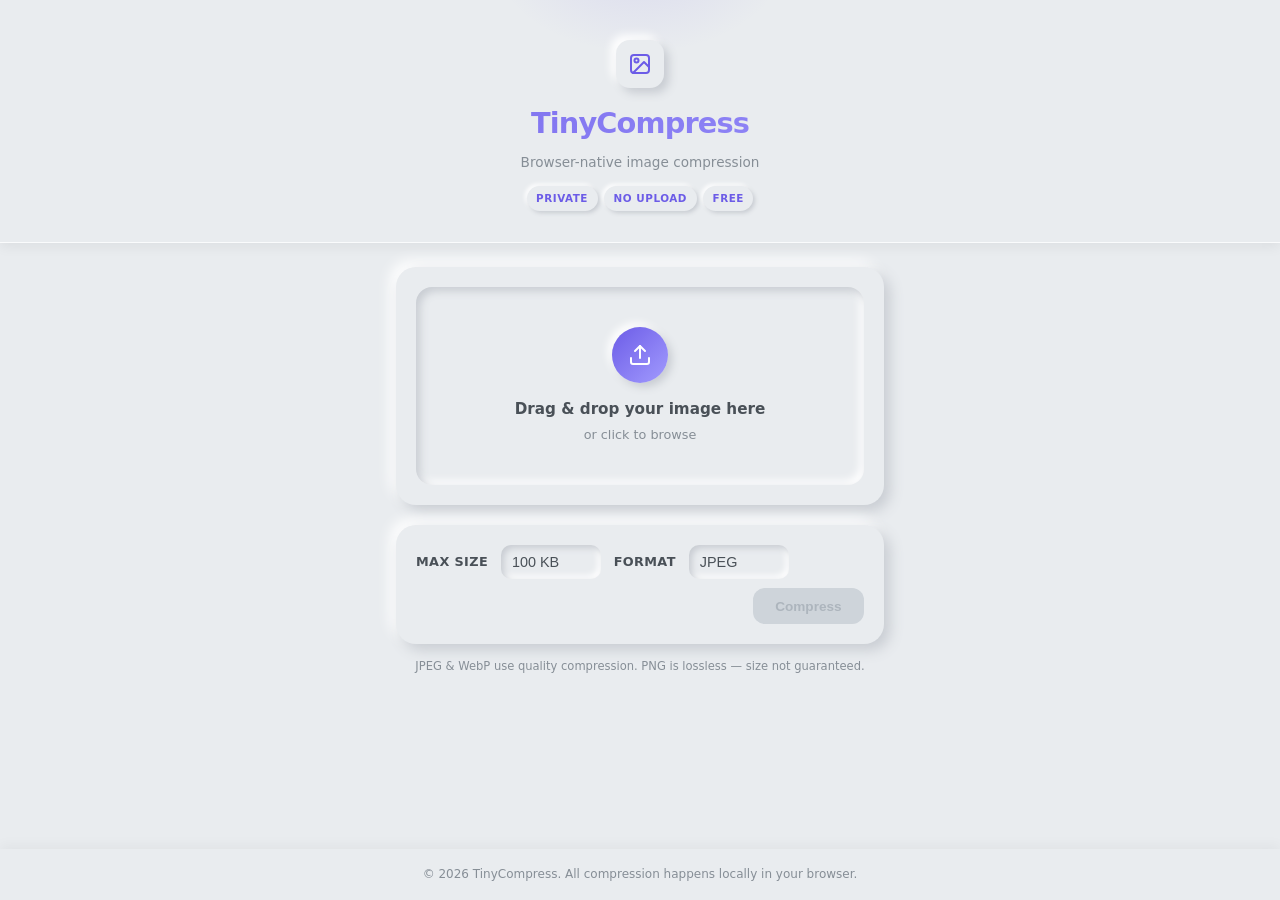
==== src/index.html @ c43d538a "add readme" ====
<!DOCTYPE html>
<html lang="en">
<head>
    <meta charset="UTF-8">
    <meta name="viewport" content="width=device-width, initial-scale=1.0">
    <title>TinyCompress - Browser Image Compression</title>
    <meta name="description" content="Compress images directly in your browser. No uploads, no servers. JPEG, WebP, PNG support with quality optimization.">
    <meta name="theme-color" content="#e9ecef">
    <link rel="icon" href="favicon.svg" type="image/svg+xml">
    <link rel="stylesheet" href="styles.css">
</head>
<body>
    <header class="header">
        <div class="header-glow"></div>
        <div class="header-content">
            <div class="logo-badge">
                <svg class="logo-icon" viewBox="0 0 24 24" width="20" height="20">
                    <rect x="3" y="3" width="18" height="18" rx="3" fill="none" stroke="currentColor" stroke-width="2"/>
                    <circle cx="8.5" cy="8.5" r="2" fill="none" stroke="currentColor" stroke-width="2"/>
                    <path d="M21 15l-5-5L5 21" fill="none" stroke="currentColor" stroke-width="2" stroke-linecap="round" stroke-linejoin="round"/>
                </svg>
            </div>
            <h1 class="logo">TinyCompress</h1>
            <p class="tagline">Browser-native image compression</p>
            <div class="header-pills">
                <span class="pill">Private</span>
                <span class="pill">No Upload</span>
                <span class="pill">Free</span>
            </div>
        </div>
    </header>

    <main class="main">
        <section class="upload-area" aria-label="Image upload">
            <div class="upload-dropzone" role="button" tabindex="0" aria-label="Drop image here or click to browse">
                <div class="dropzone-icon">
                    <svg viewBox="0 0 24 24">
                        <path d="M21 15v4a2 2 0 0 1-2 2H5a2 2 0 0 1-2-2v-4"></path>
                        <polyline points="17 8 12 3 7 8"></polyline>
                        <line x1="12" y1="3" x2="12" y2="15"></line>
                    </svg>
                </div>
                <span class="dropzone-text">Drag & drop your image here</span>
                <span class="dropzone-subtext">or click to browse</span>
            </div>
            <input type="file" id="file-input" class="file-input" accept="image/*" aria-label="Choose image file">
        </section>

        <section class="controls" aria-label="Compression settings">
            <div class="controls-row">
                <label for="target-size" class="target-size-label">Max size</label>
                <select id="target-size" class="target-size-input" aria-label="Maximum file size">
                    <option value="102400">100 KB</option>
                    <option value="256000">250 KB</option>
                    <option value="512000">500 KB</option>
                    <option value="1048576">1 MB</option>
                    <option value="2097152">2 MB</option>
                    <option value="custom">Custom</option>
                </select>
                <input type="number" id="custom-size" class="target-size-input custom-size-input" min="1" max="102400" value="100" aria-label="Custom maximum size in kilobytes" style="display:none;">
                <select id="custom-unit" class="target-size-input custom-unit-input" aria-label="Custom size unit" style="display:none;">
                    <option value="1024">KB</option>
                    <option value="1048576">MB</option>
                </select>
            </div>

            <div class="controls-row">
                <label for="output-format" class="target-size-label">Format</label>
                <select id="output-format" class="target-size-input" aria-label="Output format">
                    <option value="image/jpeg">JPEG</option>
                    <option value="image/webp">WebP</option>
                    <option value="image/png">PNG</option>
                </select>
            </div>

            <button type="button" class="compress-button" disabled aria-label="Compress image">Compress</button>
        </section>

        <p class="format-note">JPEG & WebP use quality compression. PNG is lossless — size not guaranteed.</p>

        <section class="result-area" aria-label="Compression results">
            <div class="preview-row">
                <div class="preview-card">
                    <h3 class="preview-title">Original</h3>
                    <div class="preview-box">
                        <img src="" alt="Original image" class="preview-image original-preview" style="display:none;">
                    </div>
                    <p class="preview-size original-size">-</p>
                </div>
                <div class="preview-card">
                    <h3 class="preview-title">Compressed</h3>
                    <div class="preview-box">
                        <img src="" alt="Compressed image" class="preview-image compressed-preview" style="display:none;">
                        <div class="preview-placeholder">Compress first</div>
                    </div>
                    <p class="preview-size final-size">-</p>
                </div>
            </div>

            <div class="file-info">
                <p class="info-item">Reduction: <span class="reduction-percent">-</span></p>
            </div>

            <button type="button" class="download-button" disabled aria-label="Download compressed image">
                <svg class="download-icon" viewBox="0 0 24 24" width="18" height="18">
                    <path d="M21 15v4a2 2 0 0 1-2 2H5a2 2 0 0 1-2-2v-4" fill="none" stroke="currentColor" stroke-width="2" stroke-linecap="round" stroke-linejoin="round"/>
                    <polyline points="7 10 12 15 17 10" fill="none" stroke="currentColor" stroke-width="2" stroke-linecap="round" stroke-linejoin="round"/>
                    <line x1="12" y1="15" x2="12" y2="3" fill="none" stroke="currentColor" stroke-width="2" stroke-linecap="round" stroke-linejoin="round"/>
                </svg>
                Download
            </button>
        </section>
    </main>

    <footer class="footer">
        <p>&copy; 2026 TinyCompress. All compression happens locally in your browser.</p>
    </footer>
    <script src="app.js"></script>
</body>
</html>
---- src/styles.css ----
/* Reset */
*,
*::before,
*::after {
    margin: 0;
    padding: 0;
    box-sizing: border-box;
}

/* Base */
body {
    font-family: 'Inter', system-ui, -apple-system, sans-serif;
    line-height: 1.6;
    color: #44475a;
    background: #e9ecef;
    min-height: 100vh;
    display: flex;
    flex-direction: column;
    -webkit-font-smoothing: antialiased;
}

/* Header */
.header {
    background: #e9ecef;
    padding: 2.5rem 1.5rem 2rem;
    text-align: center;
    position: relative;
    overflow: hidden;
    box-shadow:
        0 4px 12px rgba(0, 0, 0, 0.06),
        inset 0 -1px 0 rgba(255, 255, 255, 0.8);
    animation: slideDown 0.6s cubic-bezier(0.22, 1, 0.36, 1) both;
}

.header-glow {
    position: absolute;
    top: -60%;
    left: 50%;
    transform: translateX(-50%);
    width: 300px;
    height: 200px;
    background: radial-gradient(ellipse, rgba(108, 92, 231, 0.12) 0%, transparent 70%);
    pointer-events: none;
}

.header-content {
    position: relative;
    z-index: 1;
}

@keyframes slideDown {
    from {
        opacity: 0;
        transform: translateY(-20px);
    }
}

.logo-badge {
    width: 48px;
    height: 48px;
    margin: 0 auto 0.75rem;
    background: #e9ecef;
    border-radius: 14px;
    display: flex;
    align-items: center;
    justify-content: center;
    box-shadow:
        5px 5px 10px #c8ccd2,
        -5px -5px 10px #ffffff;
    animation: badgePulse 3s ease-in-out infinite;
}

@keyframes badgePulse {
    0%, 100% { box-shadow: 5px 5px 10px #c8ccd2, -5px -5px 10px #ffffff; }
    50% { box-shadow: 3px 3px 6px #c8ccd2, -3px -3px 6px #ffffff; }
}

.logo-icon {
    width: 24px;
    height: 24px;
    color: #6c5ce7;
}

.logo {
    font-size: 1.8rem;
    font-weight: 800;
    letter-spacing: -0.03em;
    margin-bottom: 0.35rem;
    background: linear-gradient(135deg, #6c5ce7 0%, #a29bfe 50%, #6c5ce7 100%);
    background-size: 200% auto;
    -webkit-background-clip: text;
    -webkit-text-fill-color: transparent;
    background-clip: text;
    animation: shimmer 4s ease-in-out infinite;
}

@keyframes shimmer {
    0%, 100% { background-position: 0% center; }
    50% { background-position: 200% center; }
}

.tagline {
    font-size: 0.85rem;
    font-weight: 500;
    color: #868e96;
    margin-bottom: 0.8rem;
}

.header-pills {
    display: flex;
    justify-content: center;
    gap: 0.4rem;
}

.pill {
    font-size: 0.65rem;
    font-weight: 600;
    text-transform: uppercase;
    letter-spacing: 0.05em;
    color: #6c5ce7;
    padding: 0.25rem 0.6rem;
    background: #e9ecef;
    border-radius: 20px;
    box-shadow:
        2px 2px 4px #c8ccd2,
        -2px -2px 4px #ffffff;
}

/* Main */
.main {
    flex: 1;
    width: 100%;
    max-width: 520px;
    margin: 0 auto;
    padding: 1.5rem 1rem;
    display: flex;
    flex-direction: column;
    gap: 1.25rem;
}

/* Neumorphism Card */
.upload-area,
.controls,
.result-area {
    background: #e9ecef;
    border-radius: 20px;
    padding: 1.25rem;
    box-shadow:
        6px 6px 14px #c8ccd2,
        -6px -6px 14px #ffffff;
    animation: cardIn 0.5s cubic-bezier(0.22, 1, 0.36, 1) both;
}

.upload-area { animation-delay: 0.1s; }
.controls { animation-delay: 0.2s; }
.result-area { animation-delay: 0.3s; }

@keyframes cardIn {
    from {
        opacity: 0;
        transform: translateY(16px) scale(0.98);
    }
}

/* Upload dropzone */
.upload-dropzone {
    background: #e9ecef;
    border: none;
    border-radius: 16px;
    padding: 2.5rem 1rem;
    text-align: center;
    cursor: pointer;
    box-shadow:
        inset 4px 4px 8px #c8ccd2,
        inset -4px -4px 8px #ffffff;
    transition:
        box-shadow 0.4s cubic-bezier(0.22, 1, 0.36, 1),
        background 0.4s cubic-bezier(0.22, 1, 0.36, 1),
        transform 0.4s cubic-bezier(0.22, 1, 0.36, 1);
}

.upload-dropzone:hover {
    background: #eef0f4;
    transform: scale(1.005);
}

.upload-dropzone:active {
    transform: scale(0.995);
}

.upload-dropzone.dragover {
    background: #e4f0ff;
    box-shadow:
        inset 6px 6px 12px #b8c0cc,
        inset -6px -6px 12px #ffffff;
    transform: scale(0.99);
}

.dropzone-icon {
    width: 56px;
    height: 56px;
    margin: 0 auto 0.9rem;
    background: linear-gradient(135deg, #6c5ce7, #a29bfe);
    border-radius: 50%;
    display: flex;
    align-items: center;
    justify-content: center;
    box-shadow:
        4px 4px 8px #c8ccd2,
        -4px -4px 8px #ffffff;
    transition: transform 0.4s cubic-bezier(0.22, 1, 0.36, 1);
}

.upload-dropzone:hover .dropzone-icon {
    transform: translateY(-3px);
}

.upload-dropzone.dragover .dropzone-icon {
    transform: translateY(3px);
}

.dropzone-icon svg {
    width: 24px;
    height: 24px;
    fill: none;
    stroke: #ffffff;
    stroke-width: 2;
    stroke-linecap: round;
    stroke-linejoin: round;
}

.dropzone-text {
    display: block;
    font-size: 0.95rem;
    font-weight: 600;
    color: #495057;
    margin-bottom: 0.2rem;
}

.dropzone-subtext {
    display: block;
    font-size: 0.8rem;
    color: #868e96;
}

.file-input {
    display: none;
}

/* Controls */
.controls {
    display: flex;
    flex-wrap: wrap;
    align-items: center;
    gap: 0.6rem 0.8rem;
}

.controls-row {
    display: contents;
}

.target-size-label {
    font-weight: 600;
    font-size: 0.8rem;
    color: #495057;
    white-space: nowrap;
    text-transform: uppercase;
    letter-spacing: 0.03em;
}

.target-size-input {
    width: 100px;
    padding: 0.55rem 0.7rem;
    font-size: 0.9rem;
    font-weight: 500;
    color: #495057;
    background: #e9ecef;
    border: none;
    border-radius: 10px;
    outline: none;
    box-shadow:
        inset 3px 3px 6px #c8ccd2,
        inset -3px -3px 6px #ffffff;
    transition: box-shadow 0.4s cubic-bezier(0.22, 1, 0.36, 1);
    -webkit-appearance: none;
    appearance: none;
}

.target-size-input:focus {
    box-shadow:
        inset 4px 4px 8px #c0c4ca,
        inset -4px -4px 8px #ffffff;
}

.target-size-input option {
    background: #e9ecef;
    color: #495057;
}

.custom-size-input {
    width: 80px;
}

.custom-unit-input {
    width: 70px;
}

.format-note {
    font-size: 0.72rem;
    color: #868e96;
    text-align: center;
    margin-top: -0.4rem;
    line-height: 1.4;
    animation: fadeIn 0.6s cubic-bezier(0.22, 1, 0.36, 1) 0.4s both;
}

@keyframes fadeIn {
    from { opacity: 0; }
}

/* Buttons */
.compress-button,
.download-button {
    font-size: 0.85rem;
    font-weight: 600;
    padding: 0.65rem 1.4rem;
    border: none;
    border-radius: 12px;
    cursor: pointer;
    transition:
        transform 0.3s cubic-bezier(0.22, 1, 0.36, 1),
        box-shadow 0.3s cubic-bezier(0.22, 1, 0.36, 1),
        background 0.3s ease;
    -webkit-appearance: none;
    appearance: none;
}

.compress-button {
    margin-left: auto;
    background: linear-gradient(135deg, #6c5ce7, #a29bfe);
    color: #ffffff;
    box-shadow:
        4px 4px 8px #c8ccd2,
        -2px -2px 6px #ffffff;
}

.compress-button:hover:not(:disabled) {
    transform: translateY(-2px) scale(1.02);
    box-shadow:
        6px 6px 12px #c8ccd2,
        -4px -4px 10px #ffffff;
}

.compress-button:active:not(:disabled) {
    transform: translateY(1px) scale(0.98);
    box-shadow:
        inset 2px 2px 4px rgba(0, 0, 0, 0.1),
        inset -2px -2px 4px rgba(255, 255, 255, 0.1);
}

.compress-button:disabled {
    background: #ced4da;
    color: #adb5bd;
    cursor: not-allowed;
    box-shadow: none;
}

.compress-button.loading {
    color: transparent;
    position: relative;
    pointer-events: none;
}

.compress-button.loading::after {
    content: "";
    position: absolute;
    top: 50%;
    left: 50%;
    width: 16px;
    height: 16px;
    margin: -8px 0 0 -8px;
    border: 2px solid #ffffff;
    border-top-color: transparent;
    border-radius: 50%;
    animation: spin 0.7s cubic-bezier(0.4, 0, 0.2, 1) infinite;
}

@keyframes spin {
    to { transform: rotate(360deg); }
}

/* Result area */
.result-area {
    display: none;
    flex-direction: column;
    gap: 1rem;
}

.result-area.visible {
    display: flex;
    animation: liquidIn 0.5s cubic-bezier(0.22, 1, 0.36, 1) both;
}

@keyframes liquidIn {
    0% {
        opacity: 0;
        transform: translateY(20px) scaleY(0.95);
    }
    50% {
        transform: translateY(-4px) scaleY(1.01);
    }
    100% {
        opacity: 1;
        transform: translateY(0) scaleY(1);
    }
}

/* Preview row */
.preview-row {
    display: grid;
    grid-template-columns: 1fr 1fr;
    gap: 0.75rem;
}

.preview-card {
    display: flex;
    flex-direction: column;
    align-items: center;
    gap: 0.5rem;
    animation: cardSlide 0.5s cubic-bezier(0.22, 1, 0.36, 1) both;
}

.preview-card:first-child { animation-delay: 0.1s; }
.preview-card:last-child { animation-delay: 0.2s; }

@keyframes cardSlide {
    from {
        opacity: 0;
        transform: translateX(-10px);
    }
}

.preview-title {
    font-size: 0.7rem;
    font-weight: 600;
    text-transform: uppercase;
    letter-spacing: 0.06em;
    color: #868e96;
}

.preview-box {
    width: 100%;
    aspect-ratio: 1;
    background: #e9ecef;
    border-radius: 14px;
    display: flex;
    align-items: center;
    justify-content: center;
    overflow: hidden;
    box-shadow:
        inset 3px 3px 6px #c8ccd2,
        inset -3px -3px 6px #ffffff;
    position: relative;
    transition: box-shadow 0.4s cubic-bezier(0.22, 1, 0.36, 1);
}

.preview-box:hover {
    box-shadow:
        inset 4px 4px 8px #c0c4ca,
        inset -4px -4px 8px #ffffff;
}

.preview-image {
    width: 100%;
    height: 100%;
    object-fit: contain;
    border-radius: 14px;
    opacity: 0;
    transition: opacity 0.4s cubic-bezier(0.22, 1, 0.36, 1);
}

.preview-image.loaded {
    opacity: 1;
}

.preview-placeholder {
    position: absolute;
    inset: 0;
    display: flex;
    align-items: center;
    justify-content: center;
    font-size: 0.75rem;
    font-weight: 500;
    color: #adb5bd;
    transition: opacity 0.3s ease;
}

.preview-size {
    font-size: 0.75rem;
    font-weight: 600;
    color: #495057;
    opacity: 0;
    transition: opacity 0.3s ease 0.1s;
}

.preview-size.has-value {
    opacity: 1;
}

/* File info */
.file-info {
    display: flex;
    justify-content: center;
    padding: 0.6rem 1rem;
    background: #e9ecef;
    border-radius: 12px;
    box-shadow:
        inset 3px 3px 6px #c8ccd2,
        inset -3px -3px 6px #ffffff;
}

.info-item {
    font-size: 0.8rem;
    color: #868e96;
}

.info-item span {
    font-weight: 700;
    color: #495057;
}

/* Download button */
.download-button {
    align-self: center;
    display: flex;
    align-items: center;
    gap: 0.5rem;
    background: linear-gradient(135deg, #00b894, #55efc4);
    color: #ffffff;
    box-shadow:
        4px 4px 8px #c8ccd2,
        -2px -2px 6px #ffffff;
    opacity: 0;
    transform: translateY(8px);
    transition:
        transform 0.4s cubic-bezier(0.22, 1, 0.36, 1),
        box-shadow 0.4s cubic-bezier(0.22, 1, 0.36, 1),
        opacity 0.4s cubic-bezier(0.22, 1, 0.36, 1),
        background 0.3s ease;
}

.download-button.visible {
    opacity: 1;
    transform: translateY(0);
}

.download-icon {
    flex-shrink: 0;
    transition: transform 0.3s cubic-bezier(0.22, 1, 0.36, 1);
}

.download-button:hover:not(:disabled) .download-icon {
    transform: translateY(2px);
}

.download-button:hover:not(:disabled) {
    transform: translateY(-2px) scale(1.02);
    box-shadow:
        6px 6px 12px #c8ccd2,
        -4px -4px 10px #ffffff;
}

.download-button:active:not(:disabled) {
    transform: translateY(1px) scale(0.98);
    box-shadow:
        inset 2px 2px 4px rgba(0, 0, 0, 0.1),
        inset -2px -2px 4px rgba(255, 255, 255, 0.1);
}

.download-button:disabled {
    background: #ced4da;
    color: #adb5bd;
    cursor: not-allowed;
    box-shadow: none;
}

/* Footer */
.footer {
    background: #e9ecef;
    color: #868e96;
    text-align: center;
    padding: 1rem;
    font-size: 0.75rem;
    box-shadow: 0 -4px 12px rgba(0, 0, 0, 0.04);
    animation: fadeIn 0.6s cubic-bezier(0.22, 1, 0.36, 1) 0.5s both;
}

/* Mobile */
@media (max-width: 520px) {
    .header {
        padding: 1.75rem 1rem 1.25rem;
    }

    .logo-badge {
        width: 44px;
        height: 44px;
        margin-bottom: 0.6rem;
    }

    .logo-icon {
        width: 22px;
        height: 22px;
    }

    .logo {
        font-size: 1.5rem;
        margin-bottom: 0.25rem;
    }

    .tagline {
        font-size: 0.78rem;
        margin-bottom: 0.6rem;
    }

    .header-pills {
        gap: 0.35rem;
    }

    .pill {
        font-size: 0.58rem;
        padding: 0.2rem 0.5rem;
    }

    .main {
        padding: 1rem 0.75rem;
        gap: 0.85rem;
    }

    .upload-area,
    .controls,
    .result-area {
        padding: 1rem;
        border-radius: 16px;
    }

    /* Bigger touch target for dropzone */
    .upload-dropzone {
        padding: 2rem 1rem;
        border-radius: 14px;
        min-height: 140px;
        display: flex;
        flex-direction: column;
        align-items: center;
        justify-content: center;
    }

    .dropzone-icon {
        width: 52px;
        height: 52px;
        margin-bottom: 0.75rem;
    }

    .dropzone-icon svg {
        width: 24px;
        height: 24px;
    }

    .dropzone-text {
        font-size: 0.9rem;
    }

    .dropzone-subtext {
        font-size: 0.78rem;
    }

    /* Controls stack vertically */
    .controls {
        display: flex;
        flex-direction: column;
        gap: 0.75rem;
    }

    .controls-row {
        display: flex;
        width: 100%;
        gap: 0.5rem;
        align-items: center;
    }

    .target-size-label {
        font-size: 0.7rem;
        min-width: 60px;
    }

    .target-size-input {
        flex: 1;
        width: auto;
        padding: 0.75rem 0.85rem;
        font-size: 0.95rem;
    }

    .custom-size-input {
        flex: 1;
        width: auto;
    }

    .custom-unit-input {
        flex: 0 0 auto;
        width: 80px;
    }

    /* Bigger buttons for touch */
    .compress-button,
    .download-button {
        width: 100%;
        padding: 0.9rem 1rem;
        font-size: 0.95rem;
        border-radius: 14px;
        justify-content: center;
        min-height: 48px;
    }

    .compress-button {
        margin-left: 0;
    }

    /* Format note */
    .format-note {
        font-size: 0.68rem;
        padding: 0 0.5rem;
    }

    /* Preview stacked */
    .preview-row {
        grid-template-columns: 1fr;
        gap: 1rem;
    }

    .preview-box {
        aspect-ratio: 16/10;
        max-height: 180px;
    }

    .preview-title {
        font-size: 0.68rem;
    }

    .preview-size {
        font-size: 0.72rem;
    }

    /* File info */
    .file-info {
        padding: 0.5rem 0.75rem;
        gap: 0.5rem 1rem;
    }

    .info-item {
        font-size: 0.75rem;
    }

    /* Footer */
    .footer {
        padding: 0.75rem;
        font-size: 0.7rem;
    }
}

/* Focus */
.upload-dropzone:focus-visible,
.compress-button:focus-visible,
.download-button:focus-visible,
.target-size-input:focus-visible {
    outline: none;
    box-shadow:
        0 0 0 3px #a29bfe,
        inset 3px 3px 6px #c8ccd2,
        inset -3px -3px 6px #ffffff;
}

/* Reduced motion */
@media (prefers-reduced-motion: reduce) {
    *,
    *::before,
    *::after {
        animation-duration: 0.01ms !important;
        animation-delay: 0ms !important;
        transition-duration: 0.01ms !important;
    }
}
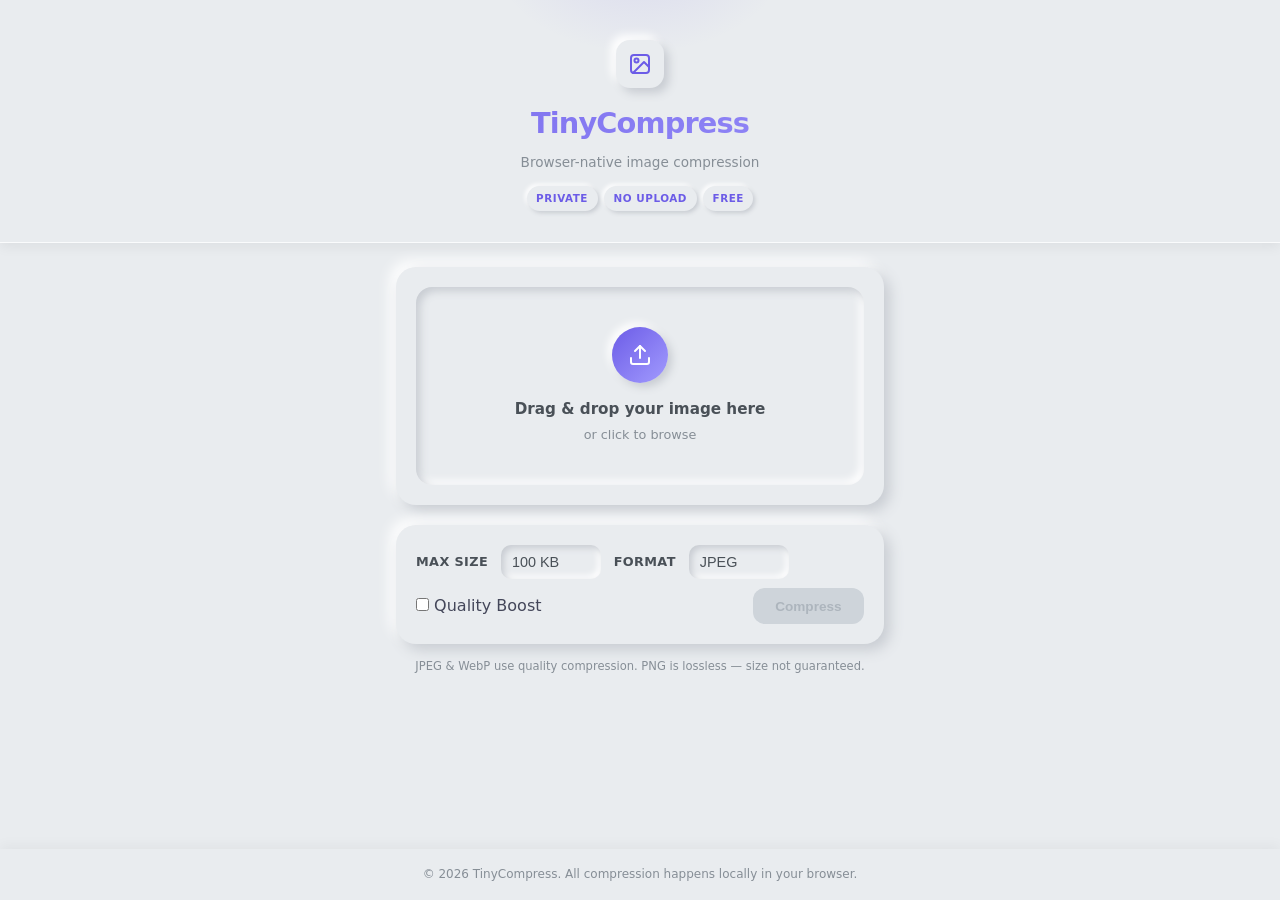
==== commit 22cd3b6a: "feat: add Quality Boost mode with image enhancement pipeline - New imageProcessing.js module with bl" ====
--- a/src/index.html
+++ b/src/index.html
@@ -73,6 +73,35 @@
                 </select>
             </div>
 
+            <div class="controls-row boost-toggle-row">
+                <label class="toggle-label" for="quality-boost">
+                    <input type="checkbox" id="quality-boost">
+                    <span class="toggle-switch"></span>
+                    <span class="toggle-text">Quality Boost</span>
+                </label>
+            </div>
+
+            <div class="boost-options" id="boost-options" style="display:none;">
+                <div class="boost-option-row">
+                    <label class="boost-option-label" for="boost-sharpen">Sharpen</label>
+                    <input type="range" id="boost-sharpen" class="boost-slider" min="0" max="100" value="50">
+                    <span class="boost-slider-value" id="boost-sharpen-value">50%</span>
+                </div>
+                <div class="boost-option-row">
+                    <label class="boost-option-label" for="boost-noise">Noise reduction</label>
+                    <input type="range" id="boost-noise" class="boost-slider" min="0" max="100" value="30">
+                    <span class="boost-slider-value" id="boost-noise-value">30%</span>
+                </div>
+                <div class="boost-option-row">
+                    <label class="boost-option-label" for="boost-upscale">Upscale</label>
+                    <select id="boost-upscale" class="boost-select">
+                        <option value="1">None</option>
+                        <option value="1.5">1.5x</option>
+                        <option value="2">2x</option>
+                    </select>
+                </div>
+            </div>
+
             <button type="button" class="compress-button" disabled aria-label="Compress image">Compress</button>
         </section>
 
@@ -115,6 +144,7 @@
     <footer class="footer">
         <p>&copy; 2026 TinyCompress. All compression happens locally in your browser.</p>
     </footer>
+    <script src="imageProcessing.js"></script>
     <script src="app.js"></script>
 </body>
 </html>
--- a/src/styles.css
+++ b/src/styles.css
@@ -724,11 +724,181 @@
         margin-left: 0;
     }
 
+    /* Quality Boost Toggle */
+.boost-toggle-row {
+    justify-content: center;
+    padding: 0.25rem 0;
+}
+
+.toggle-label {
+    display: flex;
+    align-items: center;
+    gap: 0.6rem;
+    cursor: pointer;
+    user-select: none;
+}
+
+.toggle-label input[type="checkbox"] {
+    display: none;
+}
+
+.toggle-switch {
+    position: relative;
+    width: 42px;
+    height: 24px;
+    background: #c8ccd2;
+    border-radius: 12px;
+    transition: background 0.3s cubic-bezier(0.22, 1, 0.36, 1);
+    box-shadow:
+        inset 2px 2px 4px rgba(0, 0, 0, 0.1),
+        inset -1px -1px 2px rgba(255, 255, 255, 0.3);
+}
+
+.toggle-switch::after {
+    content: "";
+    position: absolute;
+    top: 3px;
+    left: 3px;
+    width: 18px;
+    height: 18px;
+    background: #ffffff;
+    border-radius: 50%;
+    box-shadow: 2px 2px 4px rgba(0, 0, 0, 0.15);
+    transition: transform 0.3s cubic-bezier(0.22, 1, 0.36, 1);
+}
+
+.toggle-label input:checked + .toggle-switch {
+    background: linear-gradient(135deg, #6c5ce7, #a29bfe);
+}
+
+.toggle-label input:checked + .toggle-switch::after {
+    transform: translateX(18px);
+}
+
+.toggle-text {
+    font-size: 0.8rem;
+    font-weight: 600;
+    color: #495057;
+    text-transform: uppercase;
+    letter-spacing: 0.03em;
+}
+
+/* Boost Options Panel */
+.boost-options {
+    display: flex;
+    flex-direction: column;
+    gap: 0.6rem;
+    padding: 0.75rem;
+    background: #e9ecef;
+    border-radius: 12px;
+    box-shadow:
+        inset 3px 3px 6px #c8ccd2,
+        inset -3px -3px 6px #ffffff;
+    animation: slideDown 0.3s cubic-bezier(0.22, 1, 0.36, 1) both;
+}
+
+.boost-option-row {
+    display: flex;
+    align-items: center;
+    gap: 0.6rem;
+}
+
+.boost-option-label {
+    font-size: 0.75rem;
+    font-weight: 600;
+    color: #495057;
+    min-width: 100px;
+    text-transform: uppercase;
+    letter-spacing: 0.03em;
+}
+
+.boost-slider {
+    flex: 1;
+    -webkit-appearance: none;
+    appearance: none;
+    height: 6px;
+    background: #d1d5db;
+    border-radius: 3px;
+    outline: none;
+    box-shadow:
+        inset 1px 1px 3px rgba(0, 0, 0, 0.1);
+}
+
+.boost-slider::-webkit-slider-thumb {
+    -webkit-appearance: none;
+    appearance: none;
+    width: 18px;
+    height: 18px;
+    background: linear-gradient(135deg, #6c5ce7, #a29bfe);
+    border-radius: 50%;
+    cursor: pointer;
+    box-shadow: 2px 2px 4px rgba(0, 0, 0, 0.2);
+    transition: transform 0.2s ease;
+}
+
+.boost-slider::-webkit-slider-thumb:hover {
+    transform: scale(1.15);
+}
+
+.boost-slider::-moz-range-thumb {
+    width: 18px;
+    height: 18px;
+    background: linear-gradient(135deg, #6c5ce7, #a29bfe);
+    border-radius: 50%;
+    border: none;
+    cursor: pointer;
+    box-shadow: 2px 2px 4px rgba(0, 0, 0, 0.2);
+}
+
+.boost-slider-value {
+    font-size: 0.72rem;
+    font-weight: 600;
+    color: #6c5ce7;
+    min-width: 32px;
+    text-align: right;
+}
+
+.boost-select {
+    flex: 1;
+    padding: 0.4rem 0.5rem;
+    font-size: 0.8rem;
+    font-weight: 500;
+    color: #495057;
+    background: #e9ecef;
+    border: none;
+    border-radius: 8px;
+    outline: none;
+    box-shadow:
+        inset 2px 2px 4px #c8ccd2,
+        inset -2px -2px 4px #ffffff;
+    -webkit-appearance: none;
+    appearance: none;
+}
+
     /* Format note */
     .format-note {
         font-size: 0.68rem;
         padding: 0 0.5rem;
     }
+
+    /* Boost options */
+    .boost-options {
+        padding: 0.6rem;
+        gap: 0.5rem;
+    }
+
+    .boost-option-row {
+        flex-wrap: wrap;
+    }
+
+    .boost-option-label {
+        font-size: 0.7rem;
+        min-width: 80px;
+    }
+
+    .boost-slider {
+        min-width: 0;
+    }
 
     /* Preview stacked */
     .preview-row {
